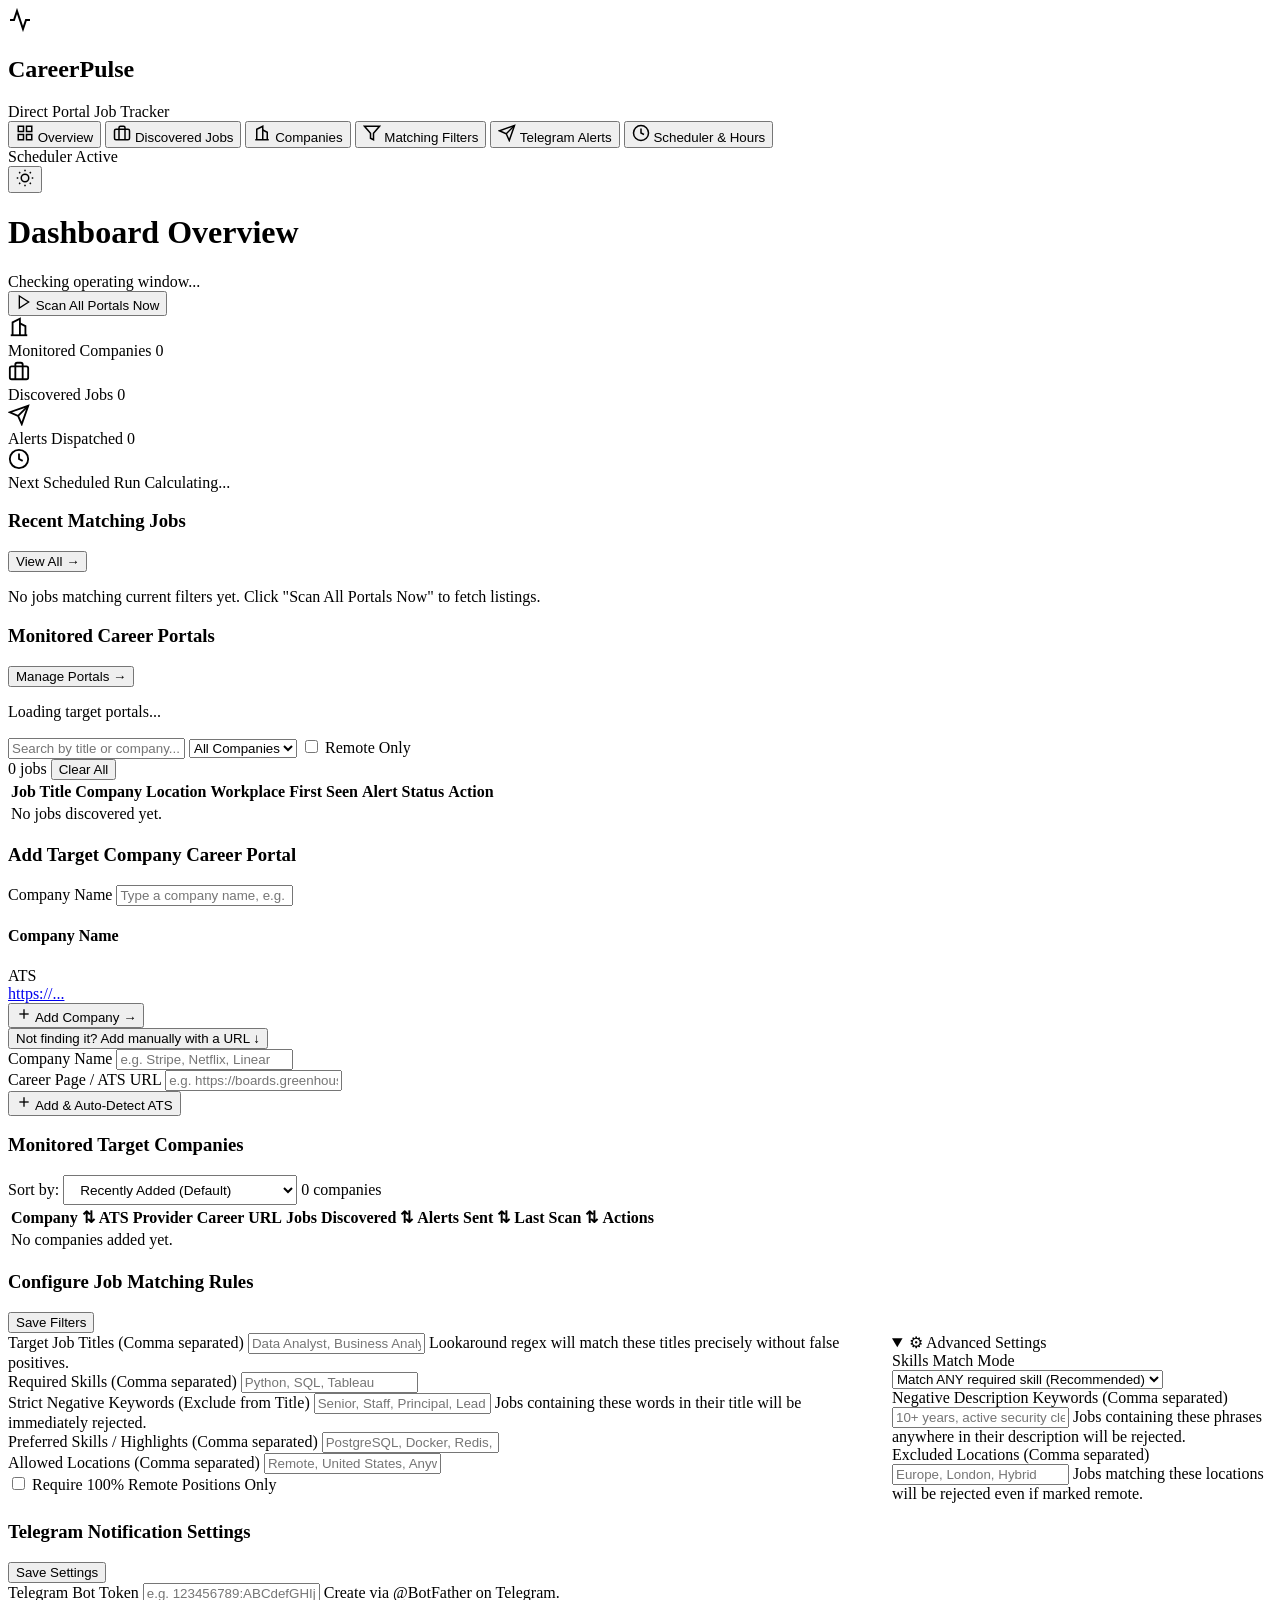
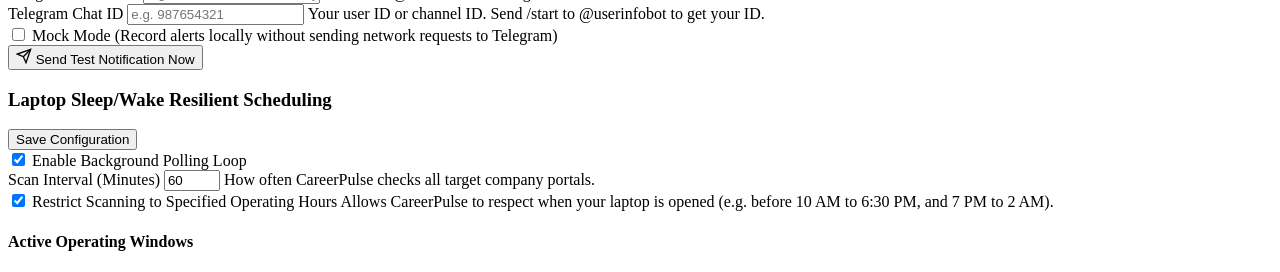
==== src/career_pulse/web/templates/index.html @ 9efdc971 "fix(jobs): remove native confirm dialog on delete and enable seamless inline job removal" ====
<!DOCTYPE html>
<html lang="en" data-theme="dark">
<head>
    <meta charset="UTF-8">
    <meta name="viewport" content="width=device-width, initial-scale=1.0">
    <title>CareerPulse — Local Career Portal Job Tracker</title>
    <link rel="stylesheet" href="/static/app.css?v=7">
</head>
<body>
    <div class="app-layout">
        <!-- Sidebar Navigation -->
        <aside class="sidebar">
            <div class="brand">
                <div class="logo-icon">
                    <svg width="24" height="24" viewBox="0 0 24 24" fill="none" stroke="currentColor" stroke-width="2">
                        <path d="M22 12h-4l-3 9L9 3l-3 9H2"/>
                    </svg>
                </div>
                <div>
                    <h2>CareerPulse</h2>
                    <span class="subtext">Direct Portal Job Tracker</span>
                </div>
            </div>

            <nav class="nav-links">
                <button class="nav-item active" data-tab="tab-overview">
                    <svg width="18" height="18" viewBox="0 0 24 24" fill="none" stroke="currentColor" stroke-width="2"><rect x="3" y="3" width="7" height="7"/><rect x="14" y="3" width="7" height="7"/><rect x="14" y="14" width="7" height="7"/><rect x="3" y="14" width="7" height="7"/></svg>
                    Overview
                </button>
                <button class="nav-item" data-tab="tab-jobs">
                    <svg width="18" height="18" viewBox="0 0 24 24" fill="none" stroke="currentColor" stroke-width="2"><rect x="2" y="7" width="20" height="14" rx="2" ry="2"/><path d="M16 21V5a2 2 0 0 0-2-2h-4a2 2 0 0 0-2 2v16"/></svg>
                    Discovered Jobs
                </button>
                <button class="nav-item" data-tab="tab-companies">
                    <svg width="18" height="18" viewBox="0 0 24 24" fill="none" stroke="currentColor" stroke-width="2"><path d="M3 21h18"/><path d="M5 21V7l8-4v18"/><path d="M19 21V11l-6-3"/></svg>
                    Companies
                </button>
                <button class="nav-item" data-tab="tab-filters">
                    <svg width="18" height="18" viewBox="0 0 24 24" fill="none" stroke="currentColor" stroke-width="2"><polygon points="22 3 2 3 10 12.46 10 19 14 21 14 12.46 22 3"/></svg>
                    Matching Filters
                </button>
                <button class="nav-item" data-tab="tab-telegram">
                    <svg width="18" height="18" viewBox="0 0 24 24" fill="none" stroke="currentColor" stroke-width="2"><path d="m22 2-7 20-4-9-9-4Z"/><path d="M22 2 11 13"/></svg>
                    Telegram Alerts
                </button>
                <button class="nav-item" data-tab="tab-scheduler">
                    <svg width="18" height="18" viewBox="0 0 24 24" fill="none" stroke="currentColor" stroke-width="2"><circle cx="12" cy="12" r="10"/><polyline points="12 6 12 12 16 14"/></svg>
                    Scheduler & Hours
                </button>
            </nav>

            <div class="sidebar-footer">
                <div class="system-indicator">
                    <span class="status-dot green"></span>
                    <span id="scheduler-status-text">Scheduler Active</span>
                </div>
                <button id="theme-toggle" class="btn-icon" title="Toggle Dark/Light Mode">
                    <svg id="theme-icon" width="18" height="18" viewBox="0 0 24 24" fill="none" stroke="currentColor" stroke-width="2"><circle cx="12" cy="12" r="5"/><path d="M12 1v2M12 21v2M4.2 4.2l1.4 1.4M18.4 18.4l1.4 1.4M1 12h2M21 12h2M4.2 19.8l1.4-1.4M18.4 5.6l1.4-1.4"/></svg>
                </button>
            </div>
        </aside>

        <!-- Main Content Area -->
        <main class="main-content">
            <!-- Header Bar -->
            <header class="topbar">
                <div class="topbar-left">
                    <h1 id="page-title">Dashboard Overview</h1>
                    <span id="window-status-pill" class="badge badge-info">Checking operating window...</span>
                </div>
                <div class="topbar-actions">
                    <button id="btn-quick-scan" class="btn btn-primary">
                        <svg width="16" height="16" viewBox="0 0 24 24" fill="none" stroke="currentColor" stroke-width="2"><polygon points="5 3 19 12 5 21 5 3"/></svg>
                        <span>Scan All Portals Now</span>
                    </button>
                </div>
            </header>

            <!-- Notification Toast Container -->
            <div id="toast-container" class="toast-container"></div>

            <!-- TAB 1: OVERVIEW -->
            <section id="tab-overview" class="tab-panel active">
                <div class="stats-grid">
                    <div class="stat-card">
                        <div class="stat-icon purple">
                            <svg width="22" height="22" viewBox="0 0 24 24" fill="none" stroke="currentColor" stroke-width="2"><path d="M3 21h18"/><path d="M5 21V7l8-4v18"/><path d="M19 21V11l-6-3"/></svg>
                        </div>
                        <div class="stat-info">
                            <span class="stat-label">Monitored Companies</span>
                            <span class="stat-value" id="stat-companies">0</span>
                        </div>
                    </div>
                    <div class="stat-card">
                        <div class="stat-icon blue">
                            <svg width="22" height="22" viewBox="0 0 24 24" fill="none" stroke="currentColor" stroke-width="2"><rect x="2" y="7" width="20" height="14" rx="2" ry="2"/><path d="M16 21V5a2 2 0 0 0-2-2h-4a2 2 0 0 0-2 2v16"/></svg>
                        </div>
                        <div class="stat-info">
                            <span class="stat-label">Discovered Jobs</span>
                            <span class="stat-value" id="stat-jobs">0</span>
                        </div>
                    </div>
                    <div class="stat-card">
                        <div class="stat-icon green">
                            <svg width="22" height="22" viewBox="0 0 24 24" fill="none" stroke="currentColor" stroke-width="2"><path d="m22 2-7 20-4-9-9-4Z"/><path d="M22 2 11 13"/></svg>
                        </div>
                        <div class="stat-info">
                            <span class="stat-label">Alerts Dispatched</span>
                            <span class="stat-value" id="stat-alerts">0</span>
                        </div>
                    </div>
                    <div class="stat-card">
                        <div class="stat-icon orange">
                            <svg width="22" height="22" viewBox="0 0 24 24" fill="none" stroke="currentColor" stroke-width="2"><circle cx="12" cy="12" r="10"/><polyline points="12 6 12 12 16 14"/></svg>
                        </div>
                        <div class="stat-info">
                            <span class="stat-label">Next Scheduled Run</span>
                            <span class="stat-value text-sm" id="stat-next-run">Calculating...</span>
                        </div>
                    </div>
                </div>

                <div class="grid-2col mt-4">
                    <!-- Recent Matches Feed -->
                    <div class="card">
                        <div class="card-header">
                            <h3>Recent Matching Jobs</h3>
                            <button class="btn-text" onclick="switchTab('tab-jobs')">View All →</button>
                        </div>
                        <div class="card-body">
                            <div id="overview-recent-jobs" class="job-list-compact">
                                <p class="text-muted">No jobs matching current filters yet. Click "Scan All Portals Now" to fetch listings.</p>
                            </div>
                        </div>
                    </div>

                    <!-- Monitored Companies Quickview -->
                    <div class="card">
                        <div class="card-header">
                            <h3>Monitored Career Portals</h3>
                            <button class="btn-text" onclick="switchTab('tab-companies')">Manage Portals →</button>
                        </div>
                        <div class="card-body">
                            <div id="overview-companies-list" class="company-list-compact">
                                <p class="text-muted">Loading target portals...</p>
                            </div>
                        </div>
                    </div>
                </div>
            </section>

            <!-- TAB 2: DISCOVERED JOBS -->
            <section id="tab-jobs" class="tab-panel">
                <div class="card">
                    <div class="card-header flex-between">
                        <div class="filter-bar">
                            <input type="text" id="job-search-input" class="form-input" placeholder="Search by title or company...">
                            <select id="job-company-filter" class="form-select">
                                <option value="">All Companies</option>
                            </select>
                            <label class="checkbox-label">
                                <input type="checkbox" id="job-remote-only"> Remote Only
                            </label>
                        </div>
                        <div class="flex-gap" style="align-items: center;">
                            <span id="jobs-count-badge" class="badge">0 jobs</span>
                            <button id="btn-clear-jobs" class="btn btn-sm btn-danger" title="Clear all discovered jobs">Clear All</button>
                        </div>
                    </div>
                    <div class="card-body">
                        <div id="jobs-table-container">
                            <table class="data-table">
                                <thead>
                                    <tr>
                                        <th>Job Title</th>
                                        <th>Company</th>
                                        <th>Location</th>
                                        <th>Workplace</th>
                                        <th>First Seen</th>
                                        <th>Alert Status</th>
                                        <th>Action</th>
                                    </tr>
                                </thead>
                                <tbody id="jobs-table-body">
                                    <tr><td colspan="7" class="text-center text-muted">No jobs discovered yet.</td></tr>
                                </tbody>
                            </table>
                        </div>
                    </div>
                </div>
            </section>

            <!-- TAB 3: COMPANIES -->
            <section id="tab-companies" class="tab-panel">
                <div class="card mb-4">
                    <div class="card-header">
                        <h3>Add Target Company Career Portal</h3>
                    </div>
                    <div class="card-body">
                        <!-- Mode A: Name Search (Default) -->
                        <div class="registry-search-container">
                            <div class="form-group registry-input-group">
                                <label for="company-name-search">Company Name</label>
                                <input type="text" id="company-name-search" class="form-input" placeholder="Type a company name, e.g. Deloitte, Accenture..." autocomplete="off">
                                <div id="registry-suggestions" class="suggestions-dropdown hidden"></div>
                            </div>

                            <!-- Confirm Card (Hidden until company is selected) -->
                            <div id="registry-confirm-card" class="registry-card hidden">
                                <div class="registry-card-info">
                                    <div class="registry-card-header">
                                        <h4 id="registry-confirm-name">Company Name</h4>
                                        <span id="registry-confirm-ats" class="badge badge-info">ATS</span>
                                    </div>
                                    <a id="registry-confirm-url" href="#" target="_blank" class="registry-confirm-url text-muted">https://...</a>
                                </div>
                                <button type="button" id="btn-add-from-registry" class="btn btn-primary">
                                    <svg width="16" height="16" viewBox="0 0 24 24" fill="none" stroke="currentColor" stroke-width="2"><line x1="12" y1="5" x2="12" y2="19"/><line x1="5" y1="12" x2="19" y2="12"/></svg>
                                    Add Company →
                                </button>
                            </div>
                        </div>

                        <!-- Toggle to Mode B -->
                        <div class="manual-toggle-container mt-4">
                            <button type="button" id="btn-show-manual" class="btn-text">Not finding it? Add manually with a URL ↓</button>
                        </div>

                        <!-- Mode B: Manual URL Form (Hidden by default) -->
                        <div id="manual-add-section" class="manual-add-section hidden mt-4">
                            <form id="add-company-form" class="form-grid">
                                <div class="form-group">
                                    <label for="company-name">Company Name</label>
                                    <input type="text" id="company-name" class="form-input" placeholder="e.g. Stripe, Netflix, Linear" required>
                                </div>
                                <div class="form-group span-2">
                                    <label for="company-url">Career Page / ATS URL</label>
                                    <input type="url" id="company-url" class="form-input" placeholder="e.g. https://boards.greenhouse.io/stripe or https://jobs.ashbyhq.com/linear" required>
                                </div>
                                <div class="form-group flex-end">
                                    <button type="submit" class="btn btn-primary">
                                        <svg width="16" height="16" viewBox="0 0 24 24" fill="none" stroke="currentColor" stroke-width="2"><line x1="12" y1="5" x2="12" y2="19"/><line x1="5" y1="12" x2="19" y2="12"/></svg>
                                        Add & Auto-Detect ATS
                                    </button>
                                </div>
                            </form>
                            <div id="detect-preview" class="detect-preview hidden"></div>
                        </div>
                    </div>
                </div>

                <div class="card">
                    <div class="card-header flex-between">
                        <h3>Monitored Target Companies</h3>
                        <div class="flex-gap" style="align-items: center;">
                            <label for="company-sort-by" class="text-sm text-muted">Sort by:</label>
                            <select id="company-sort-by" class="form-select" style="width: auto; padding: 0.35rem 0.75rem; font-size: 0.85rem;">
                                <option value="recent">Recently Added (Default)</option>
                                <option value="name_asc">Company Name (A → Z)</option>
                                <option value="name_desc">Company Name (Z → A)</option>
                                <option value="jobs_desc">Jobs Discovered (High → Low)</option>
                                <option value="alerts_desc">Alerts Sent (High → Low)</option>
                                <option value="last_scan_desc">Last Scan (Most Recent)</option>
                            </select>
                            <span id="companies-count-badge" class="badge">0 companies</span>
                        </div>
                    </div>
                    <div class="card-body">
                        <table class="data-table">
                            <thead>
                                <tr>
                                    <th class="sortable-th" data-sort="name" title="Click to sort by Name">Company <span class="sort-icon">⇅</span></th>
                                    <th>ATS Provider</th>
                                    <th>Career URL</th>
                                    <th class="sortable-th" data-sort="jobs" title="Click to sort by Jobs Discovered">Jobs Discovered <span class="sort-icon">⇅</span></th>
                                    <th class="sortable-th" data-sort="alerts" title="Click to sort by Alerts Sent">Alerts Sent <span class="sort-icon">⇅</span></th>
                                    <th class="sortable-th" data-sort="last_scan" title="Click to sort by Last Scan">Last Scan <span class="sort-icon">⇅</span></th>
                                    <th>Actions</th>
                                </tr>
                            </thead>
                            <tbody id="companies-table-body">
                                <tr><td colspan="7" class="text-center text-muted">No companies added yet.</td></tr>
                            </tbody>
                        </table>
                    </div>
                </div>
            </section>

            <!-- TAB 4: MATCHING FILTERS -->
            <section id="tab-filters" class="tab-panel">
                <div class="card">
                    <div class="card-header">
                        <h3>Configure Job Matching Rules</h3>
                        <button id="btn-save-filters" class="btn btn-primary">Save Filters</button>
                    </div>
                    <div class="card-body">
                        <div class="filters-two-col" style="display: grid !important; grid-template-columns: minmax(0, 1fr) 380px !important; gap: 2rem !important; align-items: start !important; width: 100% !important;">
                            <!-- Left: Basic Fields -->
                            <div class="filters-main form-layout" style="max-width: 100% !important; width: 100% !important; min-width: 0 !important;">
                                <div class="form-group">
                                    <label>Target Job Titles (Comma separated)</label>
                                    <input type="text" id="filter-target-titles" class="form-input" placeholder="Data Analyst, Business Analyst">
                                    <span class="help-text">Lookaround regex will match these titles precisely without false positives.</span>
                                </div>

                                <div class="form-group">
                                    <label>Required Skills (Comma separated)</label>
                                    <input type="text" id="filter-required-skills" class="form-input" placeholder="Python, SQL, Tableau">
                                </div>

                                <div class="form-group">
                                    <label>Strict Negative Keywords (Exclude from Title)</label>
                                    <input type="text" id="filter-neg-titles" class="form-input" placeholder="Senior, Staff, Principal, Lead, Manager, Director, Intern, Internship">
                                    <span class="help-text">Jobs containing these words in their title will be immediately rejected.</span>
                                </div>

                                <div class="form-group">
                                    <label>Preferred Skills / Highlights (Comma separated)</label>
                                    <input type="text" id="filter-preferred-skills" class="form-input" placeholder="PostgreSQL, Docker, Redis, TypeScript">
                                </div>

                                <div class="form-group">
                                    <label>Allowed Locations (Comma separated)</label>
                                    <input type="text" id="filter-allowed-locations" class="form-input" placeholder="Remote, United States, Anywhere">
                                </div>

                                <div class="form-group">
                                    <label class="checkbox-label">
                                        <input type="checkbox" id="filter-remote-only"> Require 100% Remote Positions Only
                                    </label>
                                </div>
                            </div>

                            <!-- Right: Advanced Settings -->
                            <div class="filters-advanced" style="position: sticky !important; top: 1rem !important; min-width: 0 !important; width: 100% !important;">
                                <details class="accordion" open style="width: 100% !important;">
                                    <summary>⚙ Advanced Settings</summary>
                                    <div class="accordion-body">
                                        <div class="form-group">
                                            <label>Skills Match Mode</label>
                                            <select id="filter-skills-mode" class="form-select">
                                                <option value="any">Match ANY required skill (Recommended)</option>
                                                <option value="all">Match ALL required skills</option>
                                                <option value="none">Bypass skill checks (Title match only)</option>
                                            </select>
                                        </div>

                                        <div class="form-group">
                                            <label>Negative Description Keywords (Comma separated)</label>
                                            <input type="text" id="filter-neg-desc" class="form-input" placeholder="10+ years, active security clearance, phd required">
                                            <span class="help-text">Jobs containing these phrases anywhere in their description will be rejected.</span>
                                        </div>

                                        <div class="form-group">
                                            <label>Excluded Locations (Comma separated)</label>
                                            <input type="text" id="filter-excluded-locations" class="form-input" placeholder="Europe, London, Hybrid">
                                            <span class="help-text">Jobs matching these locations will be rejected even if marked remote.</span>
                                        </div>
                                    </div>
                                </details>
                            </div>
                        </div>
                    </div>
                </div>
            </section>

            <!-- TAB 5: TELEGRAM ALERTS -->
            <section id="tab-telegram" class="tab-panel">
                <div class="card">
                    <div class="card-header">
                        <h3>Telegram Notification Settings</h3>
                        <button id="btn-save-telegram" class="btn btn-primary">Save Settings</button>
                    </div>
                    <div class="card-body form-layout">
                        <div class="form-group">
                            <label for="tg-bot-token">Telegram Bot Token</label>
                            <input type="password" id="tg-bot-token" class="form-input" placeholder="e.g. 123456789:ABCdefGHIjkLMNopQRsTUVwxyZ">
                            <span class="help-text">Create via @BotFather on Telegram.</span>
                        </div>

                        <div class="form-group">
                            <label for="tg-chat-id">Telegram Chat ID</label>
                            <input type="text" id="tg-chat-id" class="form-input" placeholder="e.g. 987654321">
                            <span class="help-text">Your user ID or channel ID. Send /start to @userinfobot to get your ID.</span>
                        </div>

                        <div class="form-group">
                            <label class="checkbox-label">
                                <input type="checkbox" id="tg-mock-mode"> Mock Mode (Record alerts locally without sending network requests to Telegram)
                            </label>
                        </div>

                        <div class="mt-4 flex-gap">
                            <button id="btn-test-telegram" class="btn btn-secondary">
                                <svg width="16" height="16" viewBox="0 0 24 24" fill="none" stroke="currentColor" stroke-width="2"><path d="m22 2-7 20-4-9-9-4Z"/><path d="M22 2 11 13"/></svg>
                                Send Test Notification Now
                            </button>
                            <span id="tg-test-status" class="test-status"></span>
                        </div>
                    </div>
                </div>
            </section>

            <!-- TAB 6: SCHEDULER & HOURS -->
            <section id="tab-scheduler" class="tab-panel">
                <div class="card">
                    <div class="card-header">
                        <h3>Laptop Sleep/Wake Resilient Scheduling</h3>
                        <button id="btn-save-scheduler" class="btn btn-primary">Save Configuration</button>
                    </div>
                    <div class="card-body form-layout">
                        <div class="form-group">
                            <label class="checkbox-label">
                                <input type="checkbox" id="sched-enabled" checked> Enable Background Polling Loop
                            </label>
                        </div>

                        <div class="form-group">
                            <label for="sched-interval">Scan Interval (Minutes)</label>
                            <input type="number" id="sched-interval" class="form-input" value="60" min="5" max="360">
                            <span class="help-text">How often CareerPulse checks all target company portals.</span>
                        </div>

                        <div class="form-group">
                            <label class="checkbox-label">
                                <input type="checkbox" id="sched-windows-enabled" checked> Restrict Scanning to Specified Operating Hours
                            </label>
                            <span class="help-text">Allows CareerPulse to respect when your laptop is opened (e.g. before 10 AM to 6:30 PM, and 7 PM to 2 AM).</span>
                        </div>

                        <div class="schedule-windows-section">
                            <h4>Active Operating Windows</h4>
                            <div id="windows-list" class="windows-list">
                                <!-- Windows injected via JS -->
                            </div>
                        </div>
                    </div>
                </div>
            </section>
        </main>
    </div>

    <script src="/static/app.js?v=7"></script>
</body>
</html>
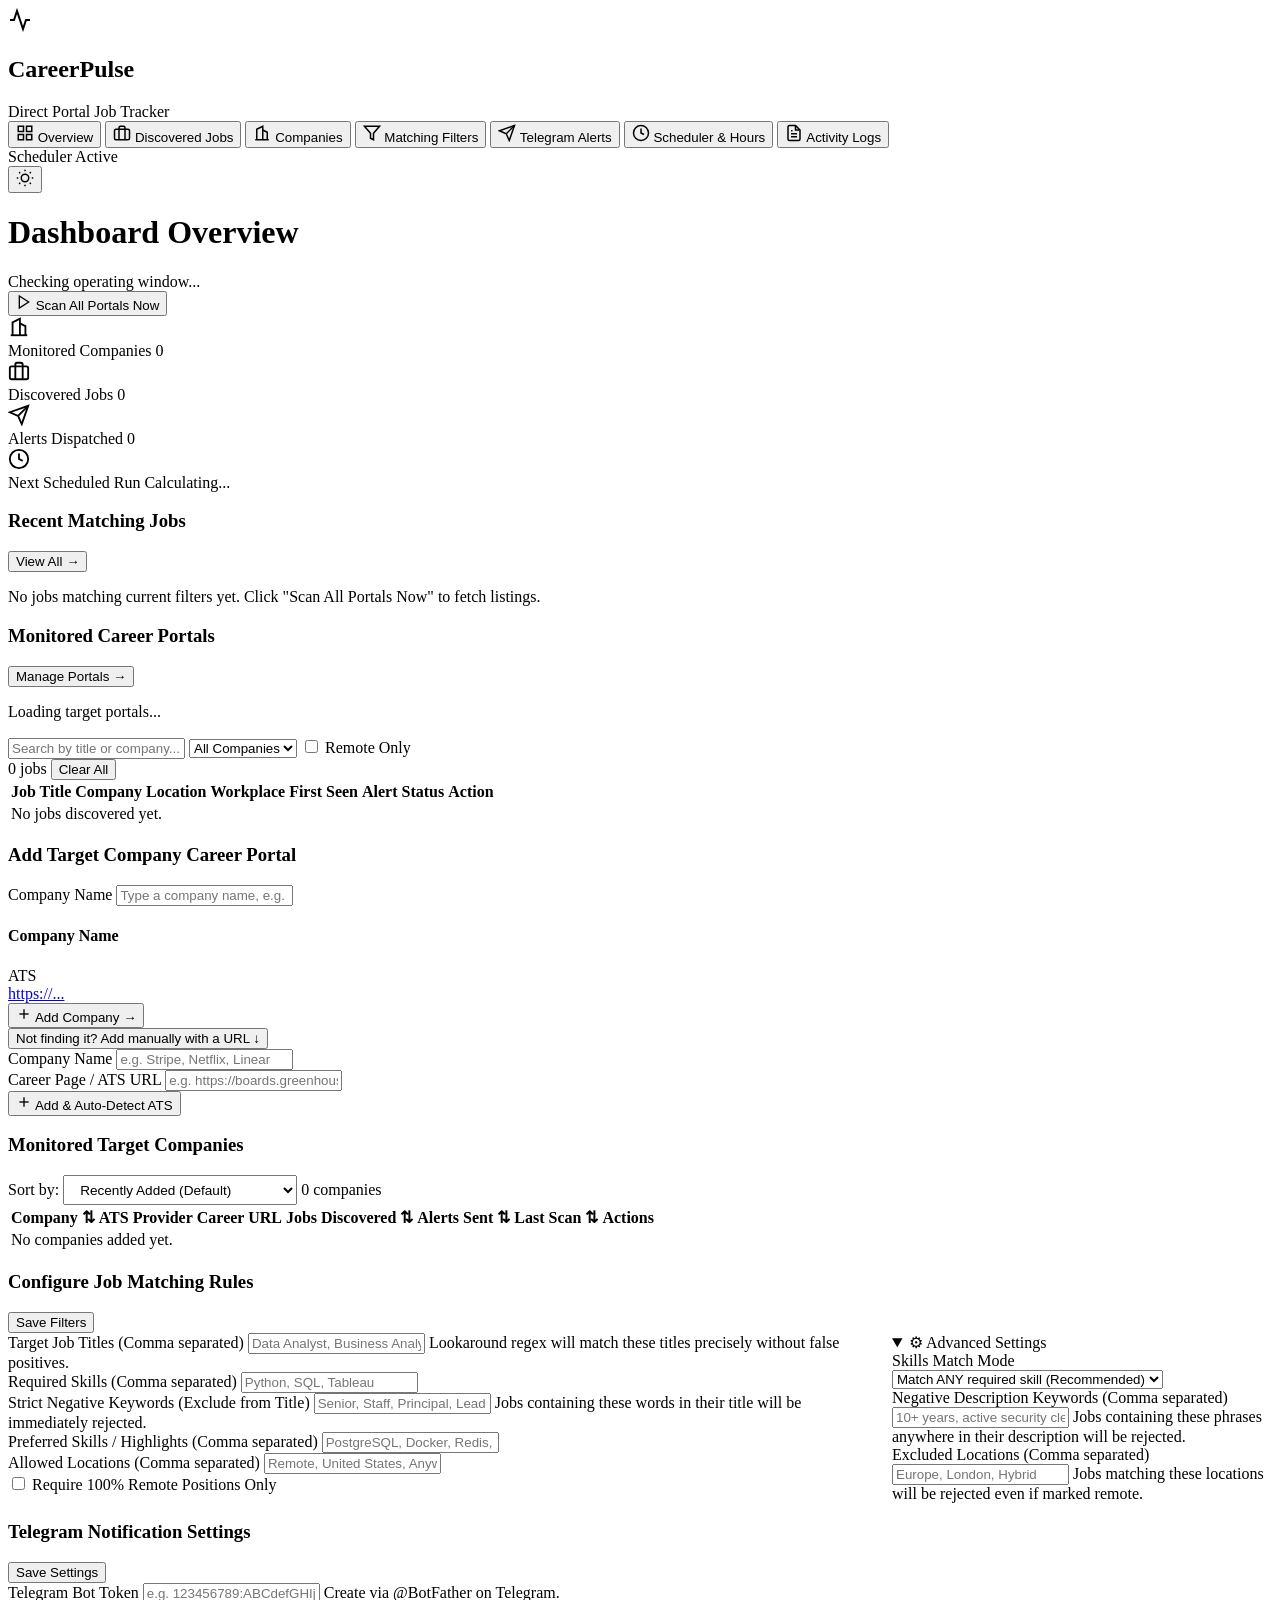
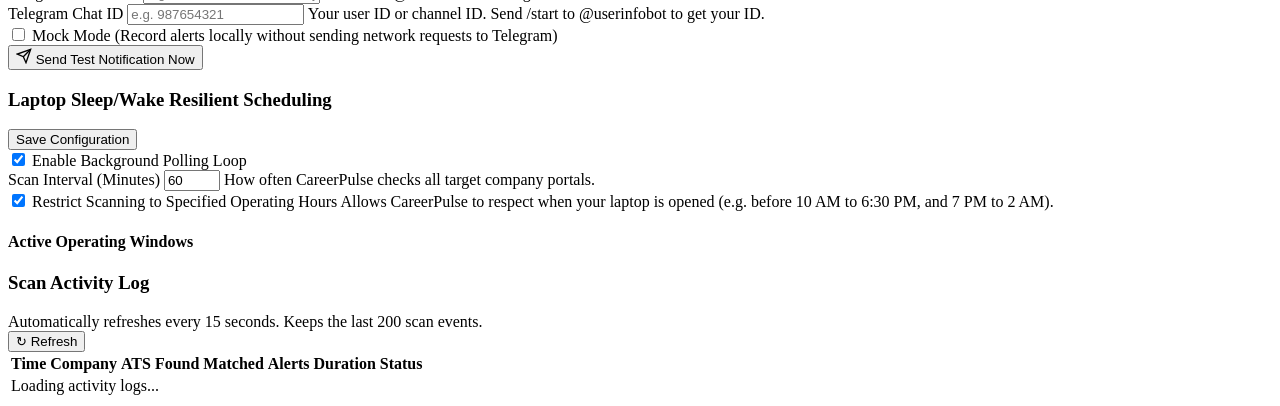
==== commit 0037b66b: "feat(dashboard): add activity logs tab and resilient launcher desktop shortcut" ====
--- a/src/career_pulse/web/templates/index.html
+++ b/src/career_pulse/web/templates/index.html
@@ -4,7 +4,7 @@
     <meta charset="UTF-8">
     <meta name="viewport" content="width=device-width, initial-scale=1.0">
     <title>CareerPulse — Local Career Portal Job Tracker</title>
-    <link rel="stylesheet" href="/static/app.css?v=7">
+    <link rel="stylesheet" href="/static/app.css?v=8">
 </head>
 <body>
     <div class="app-layout">
@@ -46,6 +46,10 @@
                 <button class="nav-item" data-tab="tab-scheduler">
                     <svg width="18" height="18" viewBox="0 0 24 24" fill="none" stroke="currentColor" stroke-width="2"><circle cx="12" cy="12" r="10"/><polyline points="12 6 12 12 16 14"/></svg>
                     Scheduler & Hours
+                </button>
+                <button class="nav-item" data-tab="tab-logs">
+                    <svg width="18" height="18" viewBox="0 0 24 24" fill="none" stroke="currentColor" stroke-width="2"><path d="M14 2H6a2 2 0 0 0-2 2v16a2 2 0 0 0 2 2h12a2 2 0 0 0 2-2V8z"/><polyline points="14 2 14 8 20 8"/><line x1="16" y1="13" x2="8" y2="13"/><line x1="16" y1="17" x2="8" y2="17"/><polyline points="10 9 9 9 8 9"/></svg>
+                    Activity Logs
                 </button>
             </nav>
 
@@ -437,9 +441,45 @@
                     </div>
                 </div>
             </section>
+
+            <!-- TAB 7: ACTIVITY LOGS -->
+            <section id="tab-logs" class="tab-panel">
+                <div class="card">
+                    <div class="card-header">
+                        <div>
+                            <h3>Scan Activity Log</h3>
+                            <span class="subtext">Automatically refreshes every 15 seconds. Keeps the last 200 scan events.</span>
+                        </div>
+                        <button class="btn btn-secondary" onclick="loadLogs()">
+                            ↻ Refresh
+                        </button>
+                    </div>
+                    <div class="card-body p-0">
+                        <table class="data-table">
+                            <thead>
+                                <tr>
+                                    <th>Time</th>
+                                    <th>Company</th>
+                                    <th>ATS</th>
+                                    <th>Found</th>
+                                    <th>Matched</th>
+                                    <th>Alerts</th>
+                                    <th>Duration</th>
+                                    <th>Status</th>
+                                </tr>
+                            </thead>
+                            <tbody id="logs-table-body">
+                                <tr>
+                                    <td colspan="8" class="text-center text-muted py-4">Loading activity logs...</td>
+                                </tr>
+                            </tbody>
+                        </table>
+                    </div>
+                </div>
+            </section>
         </main>
     </div>
 
-    <script src="/static/app.js?v=7"></script>
+    <script src="/static/app.js?v=8"></script>
 </body>
 </html>
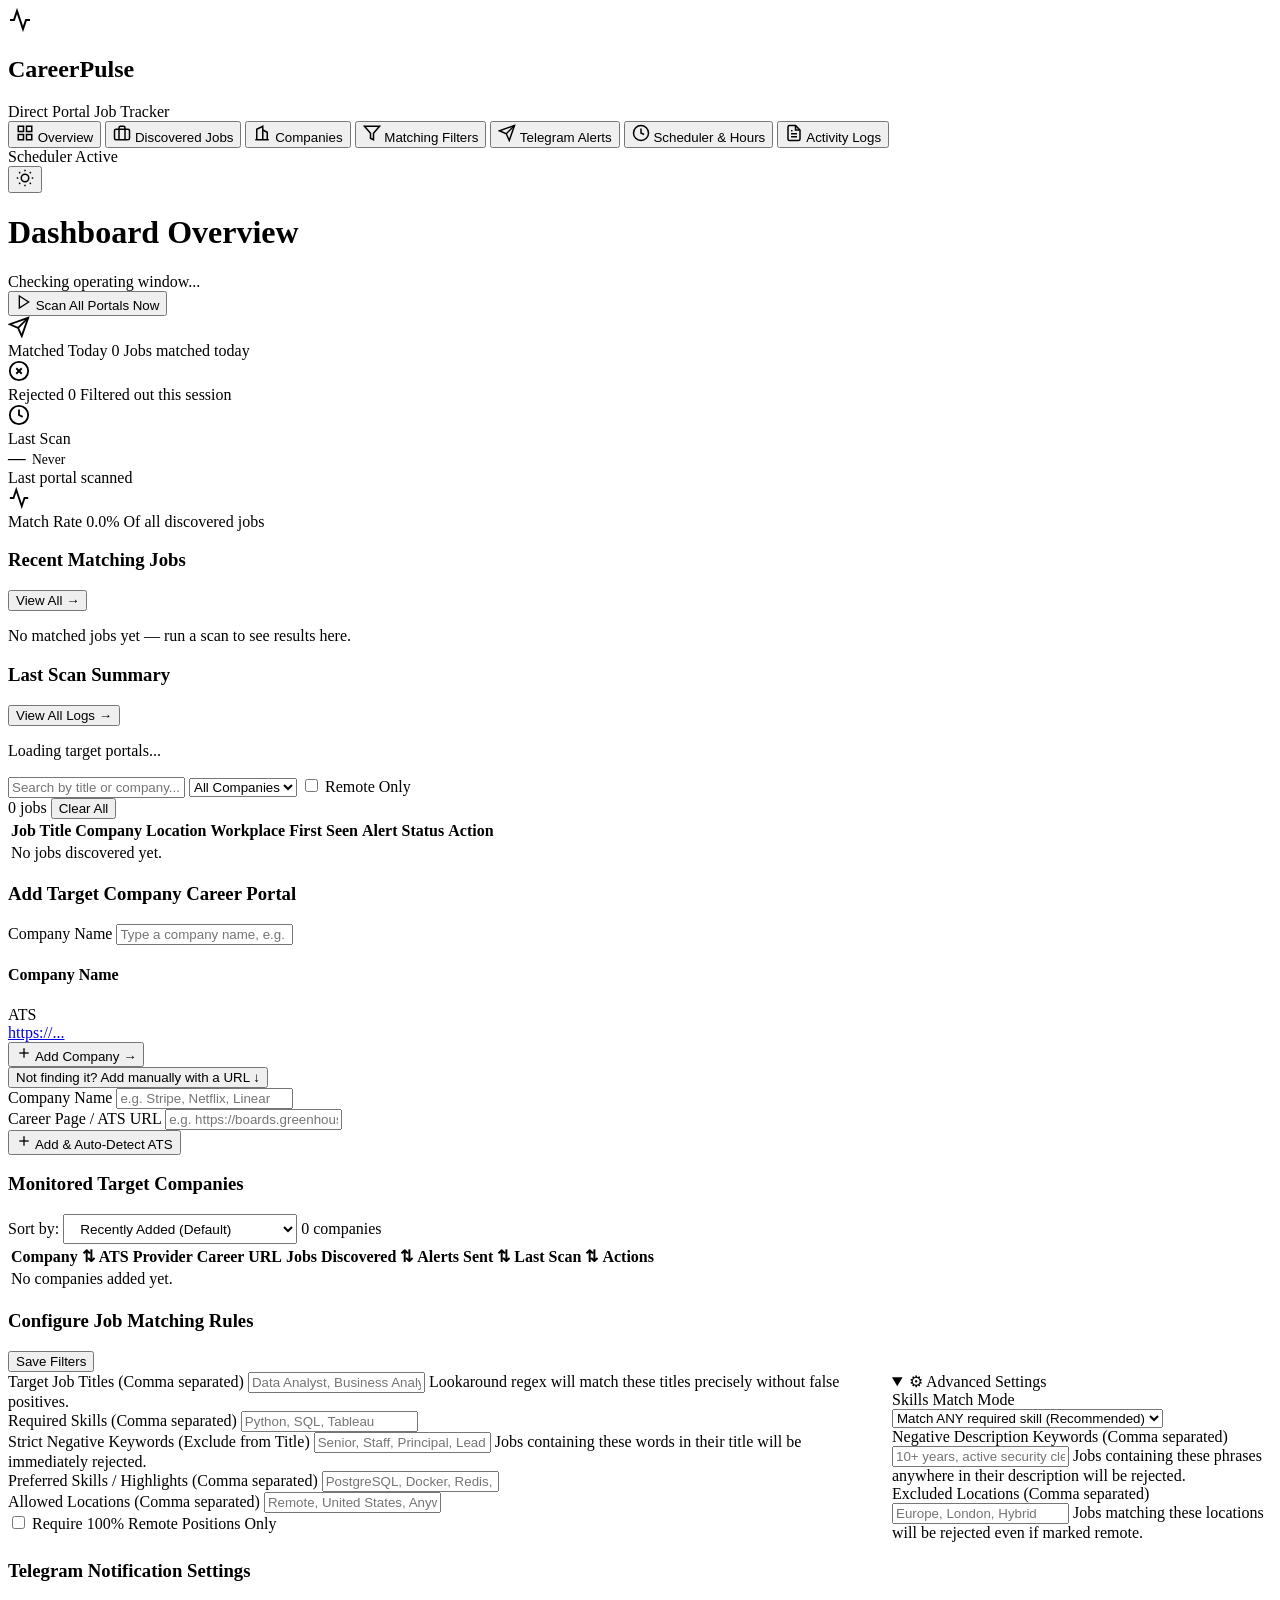
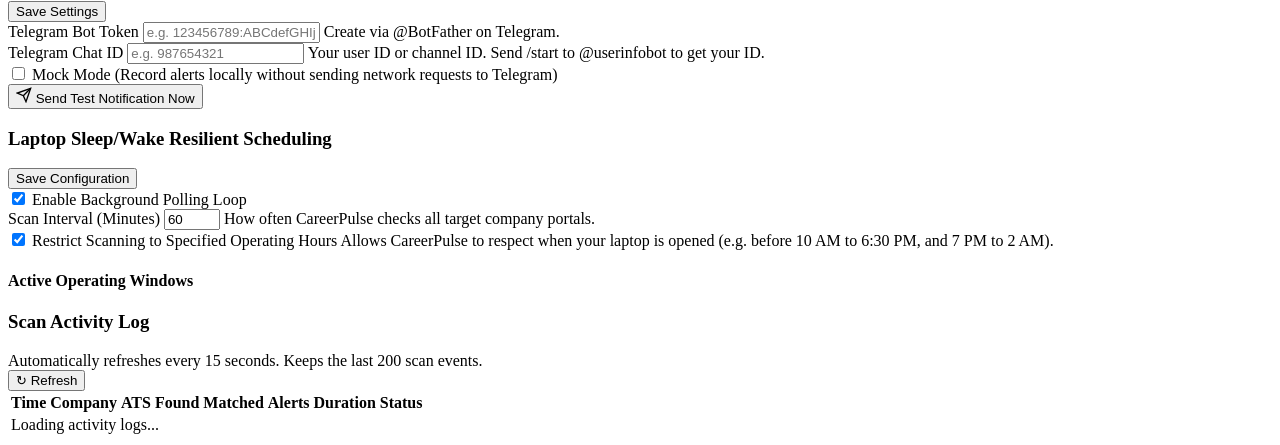
==== commit 3afa5532: "feat(overview): redesign overview tab with new stat cards and last scan summary" ====
--- a/src/career_pulse/web/templates/index.html
+++ b/src/career_pulse/web/templates/index.html
@@ -4,7 +4,7 @@
     <meta charset="UTF-8">
     <meta name="viewport" content="width=device-width, initial-scale=1.0">
     <title>CareerPulse — Local Career Portal Job Tracker</title>
-    <link rel="stylesheet" href="/static/app.css?v=8">
+    <link rel="stylesheet" href="/static/app.css?v=9">
 </head>
 <body>
     <div class="app-layout">
@@ -87,39 +87,46 @@
             <section id="tab-overview" class="tab-panel active">
                 <div class="stats-grid">
                     <div class="stat-card">
-                        <div class="stat-icon purple">
-                            <svg width="22" height="22" viewBox="0 0 24 24" fill="none" stroke="currentColor" stroke-width="2"><path d="M3 21h18"/><path d="M5 21V7l8-4v18"/><path d="M19 21V11l-6-3"/></svg>
+                        <div class="stat-icon green">
+                            <svg width="22" height="22" viewBox="0 0 24 24" fill="none" stroke="currentColor" stroke-width="2"><path d="m22 2-7 20-4-9-9-4Z"/><path d="M22 2 11 13"/></svg>
                         </div>
                         <div class="stat-info">
-                            <span class="stat-label">Monitored Companies</span>
-                            <span class="stat-value" id="stat-companies">0</span>
+                            <span class="stat-label">Matched Today</span>
+                            <span class="stat-value" id="stat-matched-today">0</span>
+                            <span class="stat-subtext">Jobs matched today</span>
+                        </div>
+                    </div>
+                    <div class="stat-card">
+                        <div class="stat-icon red">
+                            <svg width="22" height="22" viewBox="0 0 24 24" fill="none" stroke="currentColor" stroke-width="2"><circle cx="12" cy="12" r="10"/><line x1="15" y1="9" x2="9" y2="15"/><line x1="9" y1="9" x2="15" y2="15"/></svg>
+                        </div>
+                        <div class="stat-info">
+                            <span class="stat-label">Rejected</span>
+                            <span class="stat-value" id="stat-rejected">0</span>
+                            <span class="stat-subtext">Filtered out this session</span>
                         </div>
                     </div>
                     <div class="stat-card">
                         <div class="stat-icon blue">
-                            <svg width="22" height="22" viewBox="0 0 24 24" fill="none" stroke="currentColor" stroke-width="2"><rect x="2" y="7" width="20" height="14" rx="2" ry="2"/><path d="M16 21V5a2 2 0 0 0-2-2h-4a2 2 0 0 0-2 2v16"/></svg>
+                            <svg width="22" height="22" viewBox="0 0 24 24" fill="none" stroke="currentColor" stroke-width="2"><circle cx="12" cy="12" r="10"/><polyline points="12 6 12 12 16 14"/></svg>
                         </div>
                         <div class="stat-info">
-                            <span class="stat-label">Discovered Jobs</span>
-                            <span class="stat-value" id="stat-jobs">0</span>
-                        </div>
-                    </div>
-                    <div class="stat-card">
-                        <div class="stat-icon green">
-                            <svg width="22" height="22" viewBox="0 0 24 24" fill="none" stroke="currentColor" stroke-width="2"><path d="m22 2-7 20-4-9-9-4Z"/><path d="M22 2 11 13"/></svg>
-                        </div>
-                        <div class="stat-info">
-                            <span class="stat-label">Alerts Dispatched</span>
-                            <span class="stat-value" id="stat-alerts">0</span>
+                            <span class="stat-label">Last Scan</span>
+                            <div style="display: flex; align-items: baseline; gap: 0.4rem; flex-wrap: wrap;">
+                                <span id="stat-last-scan-company" style="font-weight: 700; font-size: 1.1rem;">—</span>
+                                <span id="stat-last-scan-time" style="font-size: 0.85rem; color: var(--text-muted);">Never</span>
+                            </div>
+                            <span class="stat-subtext">Last portal scanned</span>
                         </div>
                     </div>
                     <div class="stat-card">
                         <div class="stat-icon orange">
-                            <svg width="22" height="22" viewBox="0 0 24 24" fill="none" stroke="currentColor" stroke-width="2"><circle cx="12" cy="12" r="10"/><polyline points="12 6 12 12 16 14"/></svg>
+                            <svg width="22" height="22" viewBox="0 0 24 24" fill="none" stroke="currentColor" stroke-width="2"><path d="M22 12h-4l-3 9L9 3l-3 9H2"/></svg>
                         </div>
                         <div class="stat-info">
-                            <span class="stat-label">Next Scheduled Run</span>
-                            <span class="stat-value text-sm" id="stat-next-run">Calculating...</span>
+                            <span class="stat-label">Match Rate</span>
+                            <span class="stat-value" id="stat-match-rate">0.0%</span>
+                            <span class="stat-subtext">Of all discovered jobs</span>
                         </div>
                     </div>
                 </div>
@@ -133,16 +140,16 @@
                         </div>
                         <div class="card-body">
                             <div id="overview-recent-jobs" class="job-list-compact">
-                                <p class="text-muted">No jobs matching current filters yet. Click "Scan All Portals Now" to fetch listings.</p>
-                            </div>
-                        </div>
-                    </div>
-
-                    <!-- Monitored Companies Quickview -->
+                                <p class="text-muted">No matched jobs yet — run a scan to see results here.</p>
+                            </div>
+                        </div>
+                    </div>
+
+                    <!-- Last Scan Summary Quickview -->
                     <div class="card">
                         <div class="card-header">
-                            <h3>Monitored Career Portals</h3>
-                            <button class="btn-text" onclick="switchTab('tab-companies')">Manage Portals →</button>
+                            <h3>Last Scan Summary</h3>
+                            <button class="btn-text" onclick="switchTab('tab-logs')">View All Logs →</button>
                         </div>
                         <div class="card-body">
                             <div id="overview-companies-list" class="company-list-compact">
@@ -480,6 +487,6 @@
         </main>
     </div>
 
-    <script src="/static/app.js?v=8"></script>
+    <script src="/static/app.js?v=9"></script>
 </body>
 </html>
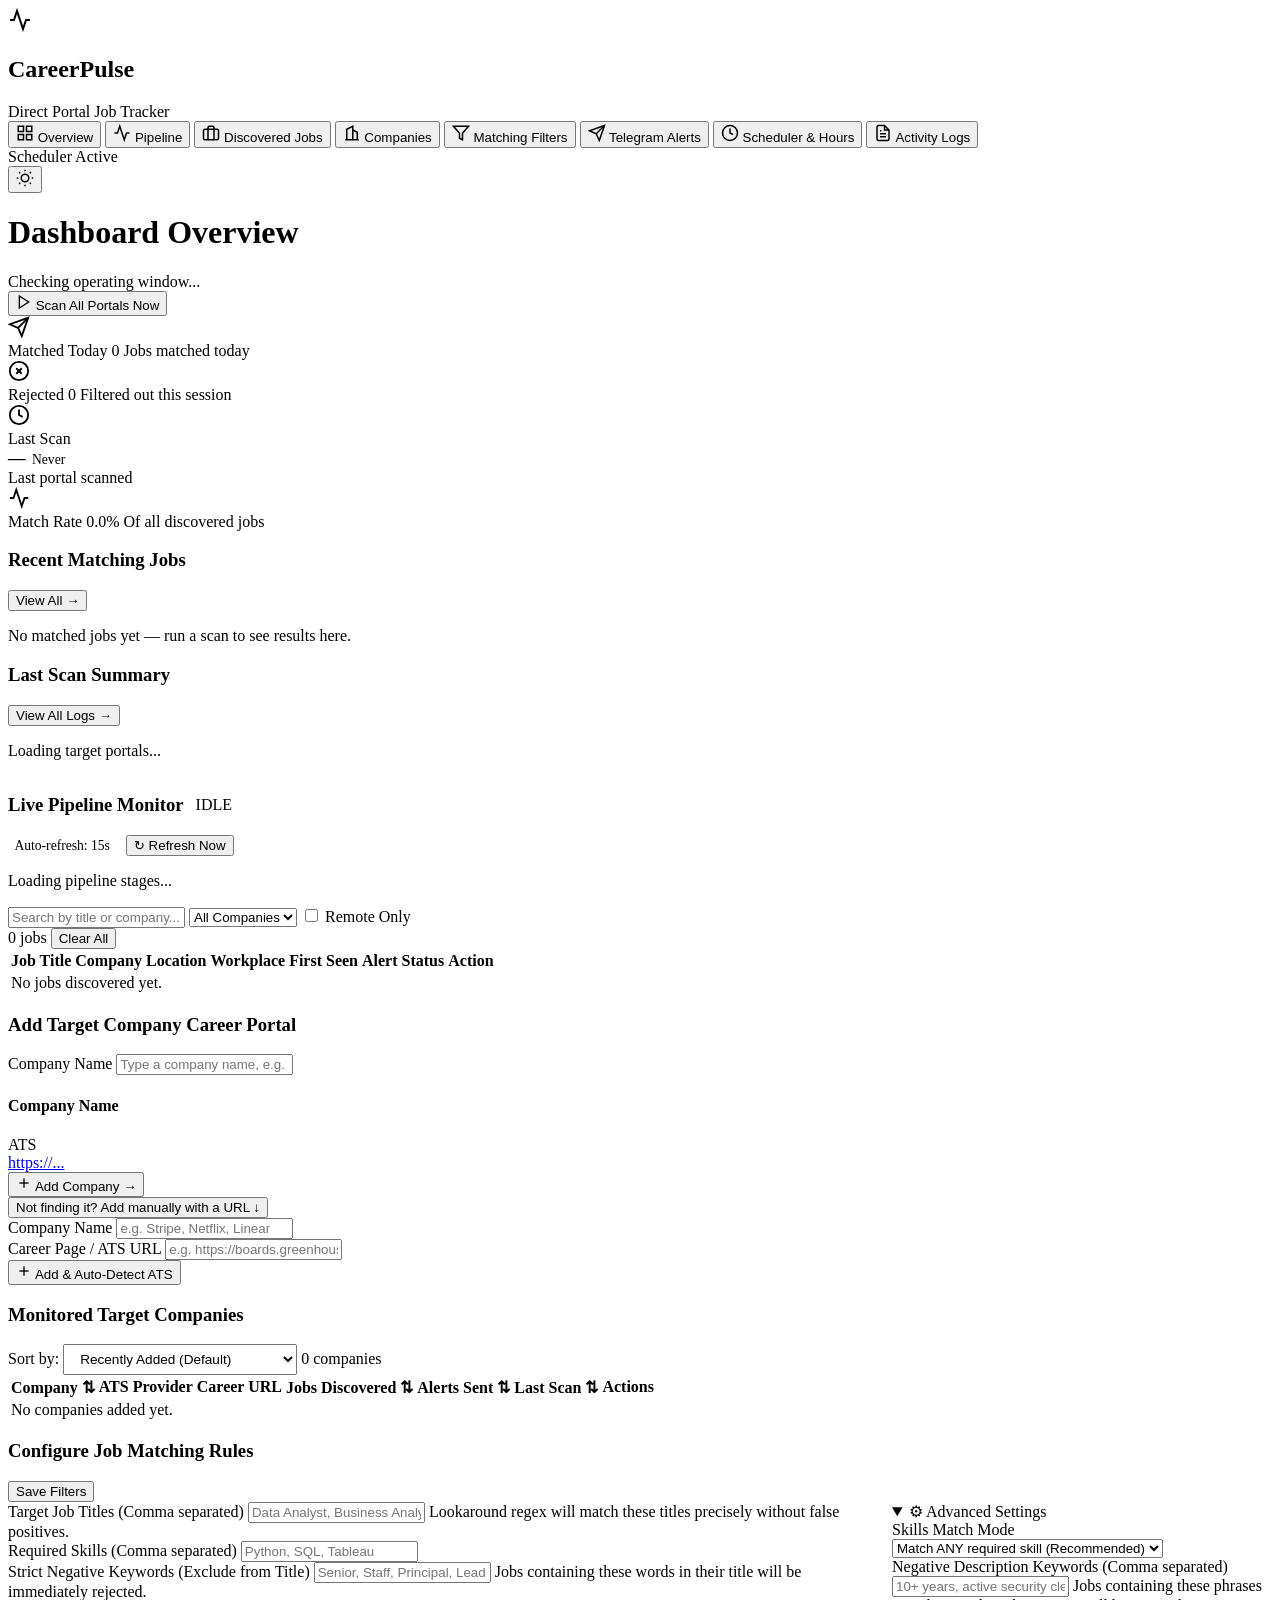
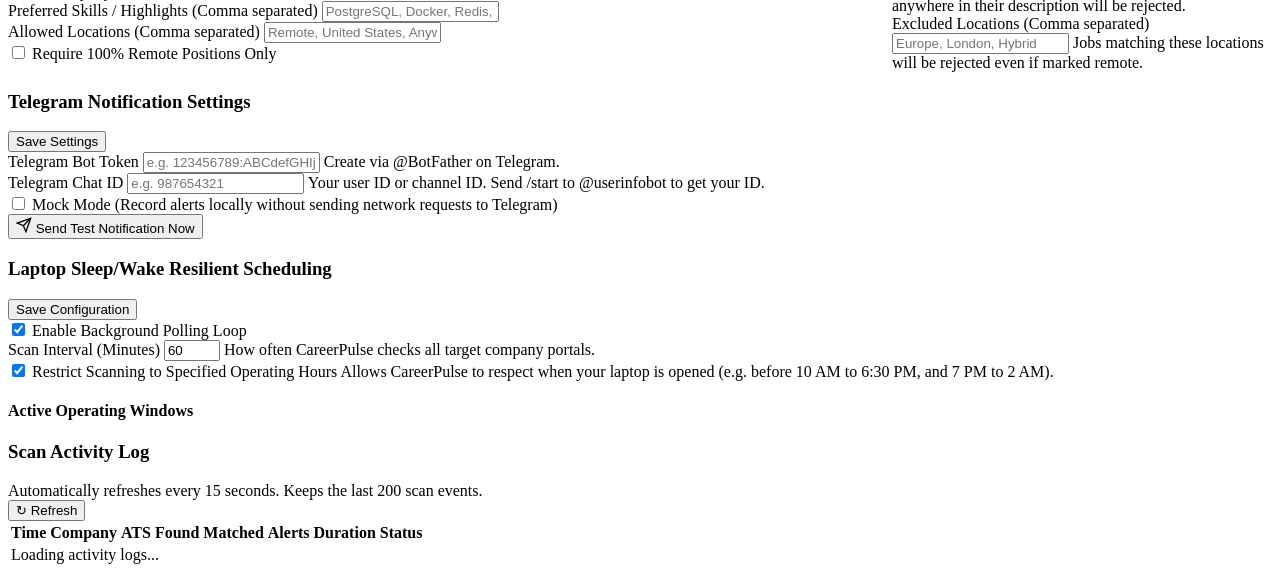
==== commit 6a66d93a: "feat(pipeline): add live pipeline flowchart tab with real-time status and error pinpointing" ====
--- a/src/career_pulse/web/templates/index.html
+++ b/src/career_pulse/web/templates/index.html
@@ -27,6 +27,10 @@
                     <svg width="18" height="18" viewBox="0 0 24 24" fill="none" stroke="currentColor" stroke-width="2"><rect x="3" y="3" width="7" height="7"/><rect x="14" y="3" width="7" height="7"/><rect x="14" y="14" width="7" height="7"/><rect x="3" y="14" width="7" height="7"/></svg>
                     Overview
                 </button>
+                <button class="nav-item" data-tab="tab-pipeline">
+                    <svg width="18" height="18" viewBox="0 0 24 24" fill="none" stroke="currentColor" stroke-width="2"><polyline points="22 12 18 12 15 21 9 3 6 12 2 12"/></svg>
+                    Pipeline
+                </button>
                 <button class="nav-item" data-tab="tab-jobs">
                     <svg width="18" height="18" viewBox="0 0 24 24" fill="none" stroke="currentColor" stroke-width="2"><rect x="2" y="7" width="20" height="14" rx="2" ry="2"/><path d="M16 21V5a2 2 0 0 0-2-2h-4a2 2 0 0 0-2 2v16"/></svg>
                     Discovered Jobs
@@ -155,6 +159,32 @@
                             <div id="overview-companies-list" class="company-list-compact">
                                 <p class="text-muted">Loading target portals...</p>
                             </div>
+                        </div>
+                    </div>
+                </div>
+            </section>
+
+            <!-- TAB: LIVE PIPELINE MONITOR -->
+            <section id="tab-pipeline" class="tab-panel">
+                <div class="card">
+                    <div class="card-header flex-between">
+                        <div style="display: flex; align-items: center; gap: 0.75rem;">
+                            <h3>Live Pipeline Monitor</h3>
+                            <span id="pipeline-scan-badge" class="badge badge-info">IDLE</span>
+                        </div>
+                        <div class="pipeline-header-actions" style="display: flex; align-items: center; gap: 1rem;">
+                            <span class="refresh-indicator" id="pipeline-refresh-indicator" style="display: flex; align-items: center; gap: 0.4rem; font-size: 0.85rem; color: var(--text-muted);">
+                                <span class="status-dot green" id="pipeline-refresh-dot"></span>
+                                <span id="pipeline-refresh-text">Auto-refresh: 15s</span>
+                            </span>
+                            <button class="btn btn-secondary" onclick="loadPipeline()">
+                                ↻ Refresh Now
+                            </button>
+                        </div>
+                    </div>
+                    <div class="card-body">
+                        <div class="pipeline-flow" id="pipeline-flow">
+                            <p class="text-muted text-center py-4">Loading pipeline stages...</p>
                         </div>
                     </div>
                 </div>
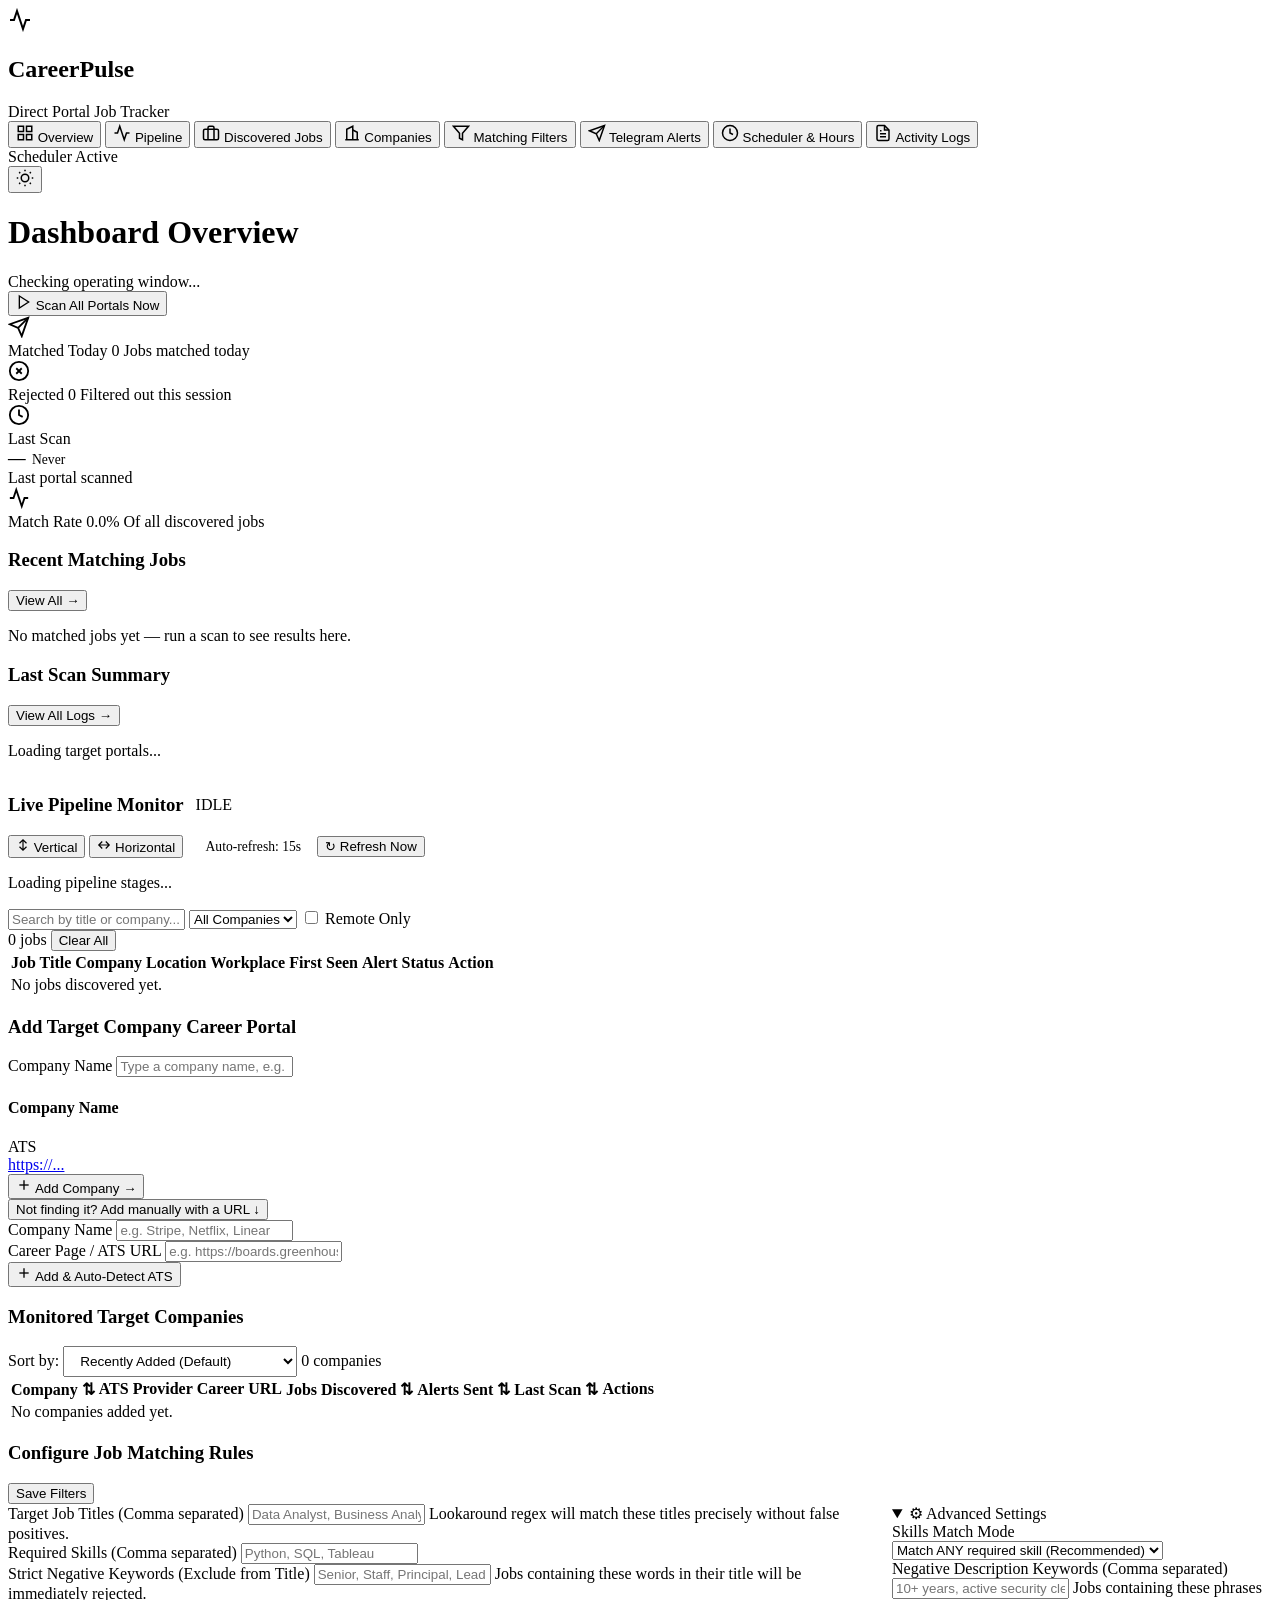
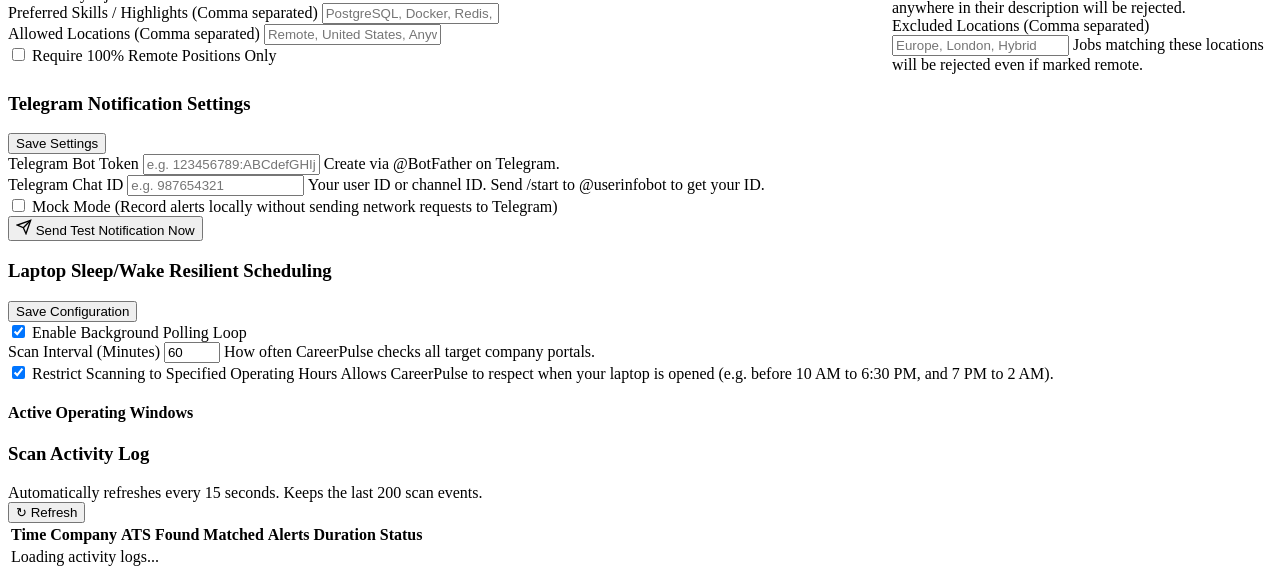
==== commit 70a5e25e: "feat(pipeline): add horizontal and vertical layout toggle for live pipeline flowchart" ====
--- a/src/career_pulse/web/templates/index.html
+++ b/src/career_pulse/web/templates/index.html
@@ -4,7 +4,7 @@
     <meta charset="UTF-8">
     <meta name="viewport" content="width=device-width, initial-scale=1.0">
     <title>CareerPulse — Local Career Portal Job Tracker</title>
-    <link rel="stylesheet" href="/static/app.css?v=9">
+    <link rel="stylesheet" href="/static/app.css?v=12">
 </head>
 <body>
     <div class="app-layout">
@@ -172,7 +172,17 @@
                             <h3>Live Pipeline Monitor</h3>
                             <span id="pipeline-scan-badge" class="badge badge-info">IDLE</span>
                         </div>
-                        <div class="pipeline-header-actions" style="display: flex; align-items: center; gap: 1rem;">
+                        <div class="pipeline-header-actions" style="display: flex; align-items: center; gap: 1rem; flex-wrap: wrap;">
+                            <div class="pipeline-layout-toggle" id="pipeline-layout-toggle" role="group" aria-label="Pipeline orientation">
+                                <button type="button" class="btn-toggle active" id="btn-layout-vertical" title="Switch to Vertical View" onclick="setPipelineLayout('vertical')">
+                                    <svg width="14" height="14" viewBox="0 0 24 24" fill="none" stroke="currentColor" stroke-width="2"><path d="M12 3v18M18 9l-6-6-6 6M18 15l-6 6-6-6"/></svg>
+                                    Vertical
+                                </button>
+                                <button type="button" class="btn-toggle" id="btn-layout-horizontal" title="Switch to Horizontal View" onclick="setPipelineLayout('horizontal')">
+                                    <svg width="14" height="14" viewBox="0 0 24 24" fill="none" stroke="currentColor" stroke-width="2"><path d="M3 12h18M9 18l-6-6 6-6M15 18l6-6-6-6"/></svg>
+                                    Horizontal
+                                </button>
+                            </div>
                             <span class="refresh-indicator" id="pipeline-refresh-indicator" style="display: flex; align-items: center; gap: 0.4rem; font-size: 0.85rem; color: var(--text-muted);">
                                 <span class="status-dot green" id="pipeline-refresh-dot"></span>
                                 <span id="pipeline-refresh-text">Auto-refresh: 15s</span>
@@ -517,6 +527,6 @@
         </main>
     </div>
 
-    <script src="/static/app.js?v=9"></script>
+    <script src="/static/app.js?v=12"></script>
 </body>
 </html>
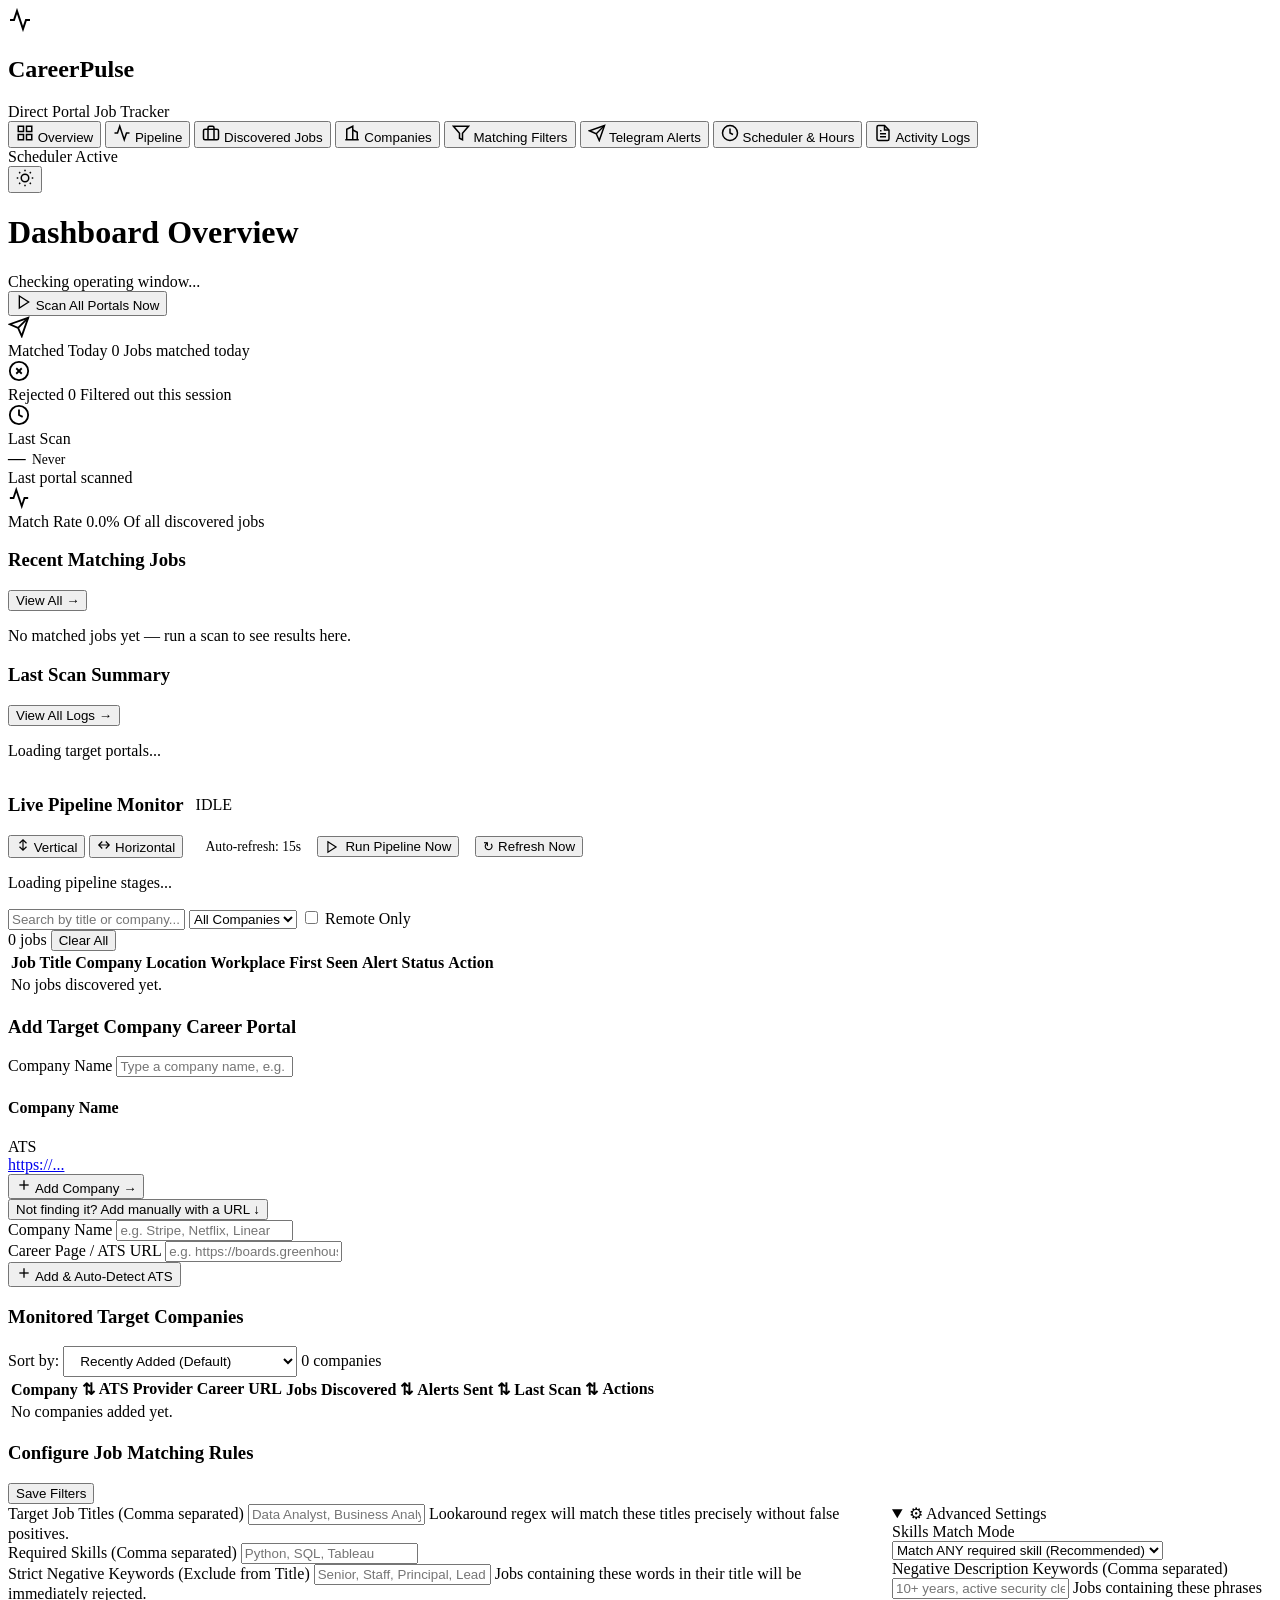
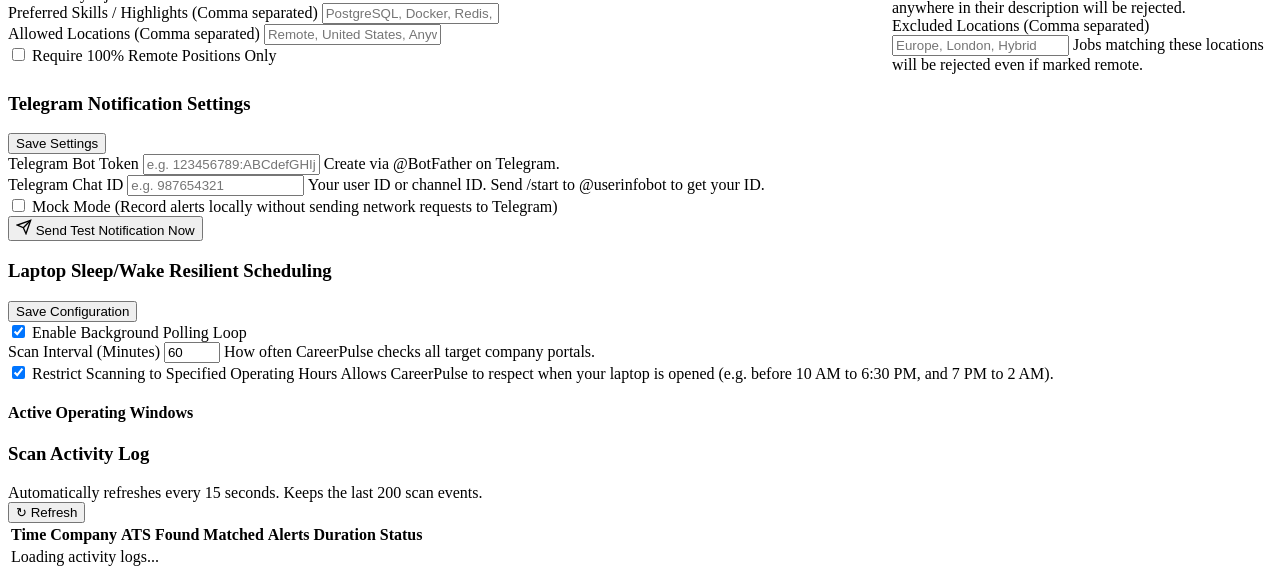
==== commit 796b7974: "feat(pipeline): add parallel DAG flowchart, telemetry bar, and bounded scan concurrency" ====
--- a/src/career_pulse/web/templates/index.html
+++ b/src/career_pulse/web/templates/index.html
@@ -4,7 +4,7 @@
     <meta charset="UTF-8">
     <meta name="viewport" content="width=device-width, initial-scale=1.0">
     <title>CareerPulse — Local Career Portal Job Tracker</title>
-    <link rel="stylesheet" href="/static/app.css?v=12">
+    <link rel="stylesheet" href="/static/app.css?v=13">
 </head>
 <body>
     <div class="app-layout">
@@ -187,12 +187,17 @@
                                 <span class="status-dot green" id="pipeline-refresh-dot"></span>
                                 <span id="pipeline-refresh-text">Auto-refresh: 15s</span>
                             </span>
+                            <button class="btn btn-primary" id="btn-pipeline-run-scan" style="display: inline-flex; align-items: center; gap: 0.4rem;">
+                                <svg width="14" height="14" viewBox="0 0 24 24" fill="none" stroke="currentColor" stroke-width="2"><polygon points="5 3 19 12 5 21 5 3"/></svg>
+                                <span>Run Pipeline Now</span>
+                            </button>
                             <button class="btn btn-secondary" onclick="loadPipeline()">
                                 ↻ Refresh Now
                             </button>
                         </div>
                     </div>
                     <div class="card-body">
+                        <div id="pipeline-cycle-summary" class="pipeline-summary-bar"></div>
                         <div class="pipeline-flow" id="pipeline-flow">
                             <p class="text-muted text-center py-4">Loading pipeline stages...</p>
                         </div>
@@ -527,6 +532,6 @@
         </main>
     </div>
 
-    <script src="/static/app.js?v=12"></script>
+    <script src="/static/app.js?v=13"></script>
 </body>
 </html>
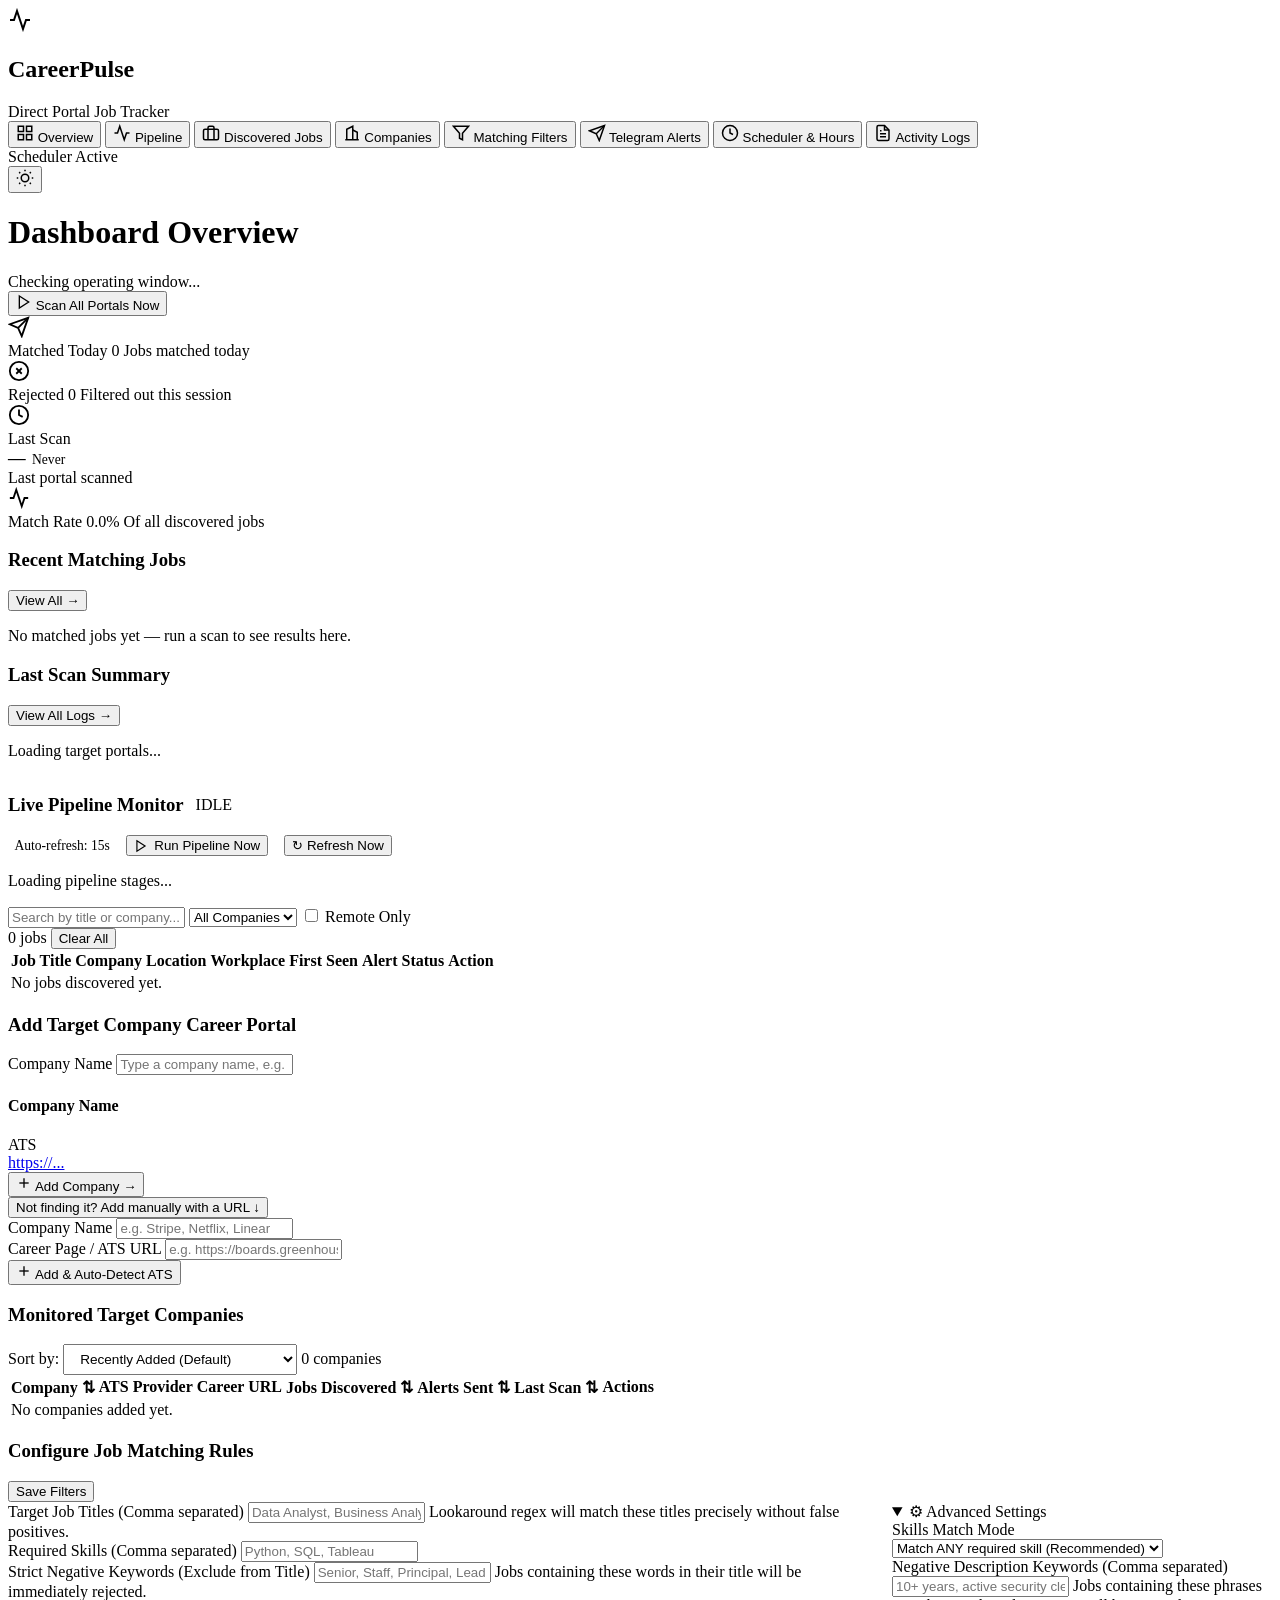
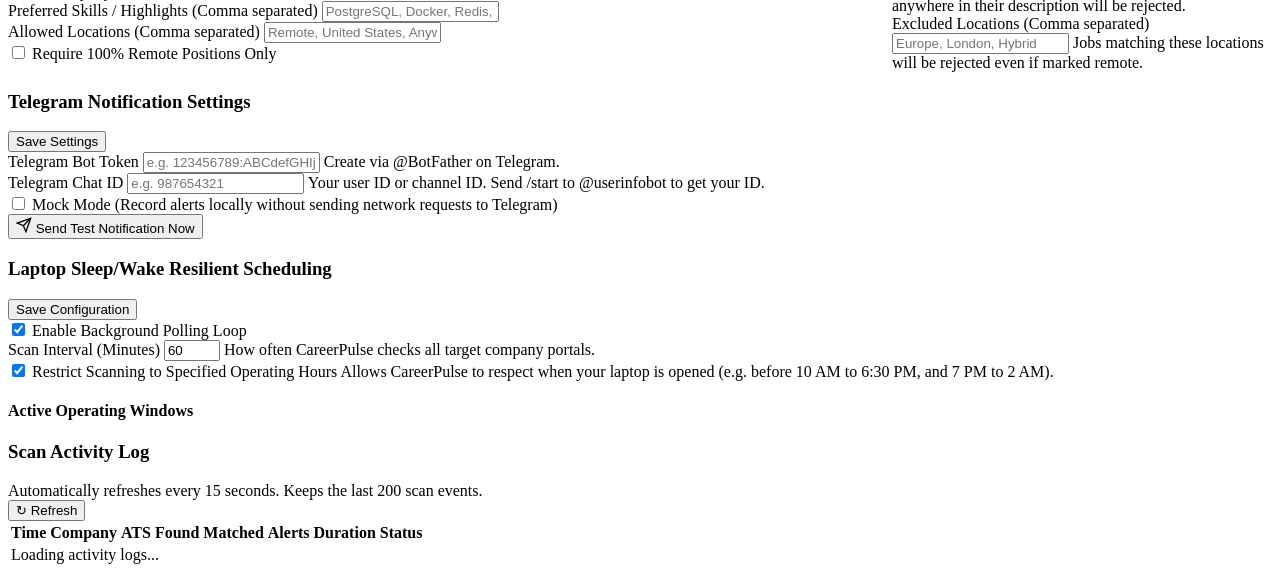
==== commit 0578c800: "feat(pipeline): remove horizontal/vertical manual layout toggle" ====
--- a/src/career_pulse/web/templates/index.html
+++ b/src/career_pulse/web/templates/index.html
@@ -4,7 +4,7 @@
     <meta charset="UTF-8">
     <meta name="viewport" content="width=device-width, initial-scale=1.0">
     <title>CareerPulse — Local Career Portal Job Tracker</title>
-    <link rel="stylesheet" href="/static/app.css?v=13">
+    <link rel="stylesheet" href="/static/app.css?v=15">
 </head>
 <body>
     <div class="app-layout">
@@ -173,16 +173,6 @@
                             <span id="pipeline-scan-badge" class="badge badge-info">IDLE</span>
                         </div>
                         <div class="pipeline-header-actions" style="display: flex; align-items: center; gap: 1rem; flex-wrap: wrap;">
-                            <div class="pipeline-layout-toggle" id="pipeline-layout-toggle" role="group" aria-label="Pipeline orientation">
-                                <button type="button" class="btn-toggle active" id="btn-layout-vertical" title="Switch to Vertical View" onclick="setPipelineLayout('vertical')">
-                                    <svg width="14" height="14" viewBox="0 0 24 24" fill="none" stroke="currentColor" stroke-width="2"><path d="M12 3v18M18 9l-6-6-6 6M18 15l-6 6-6-6"/></svg>
-                                    Vertical
-                                </button>
-                                <button type="button" class="btn-toggle" id="btn-layout-horizontal" title="Switch to Horizontal View" onclick="setPipelineLayout('horizontal')">
-                                    <svg width="14" height="14" viewBox="0 0 24 24" fill="none" stroke="currentColor" stroke-width="2"><path d="M3 12h18M9 18l-6-6 6-6M15 18l6-6-6-6"/></svg>
-                                    Horizontal
-                                </button>
-                            </div>
                             <span class="refresh-indicator" id="pipeline-refresh-indicator" style="display: flex; align-items: center; gap: 0.4rem; font-size: 0.85rem; color: var(--text-muted);">
                                 <span class="status-dot green" id="pipeline-refresh-dot"></span>
                                 <span id="pipeline-refresh-text">Auto-refresh: 15s</span>
@@ -532,6 +522,6 @@
         </main>
     </div>
 
-    <script src="/static/app.js?v=13"></script>
+    <script src="/static/app.js?v=15"></script>
 </body>
 </html>
